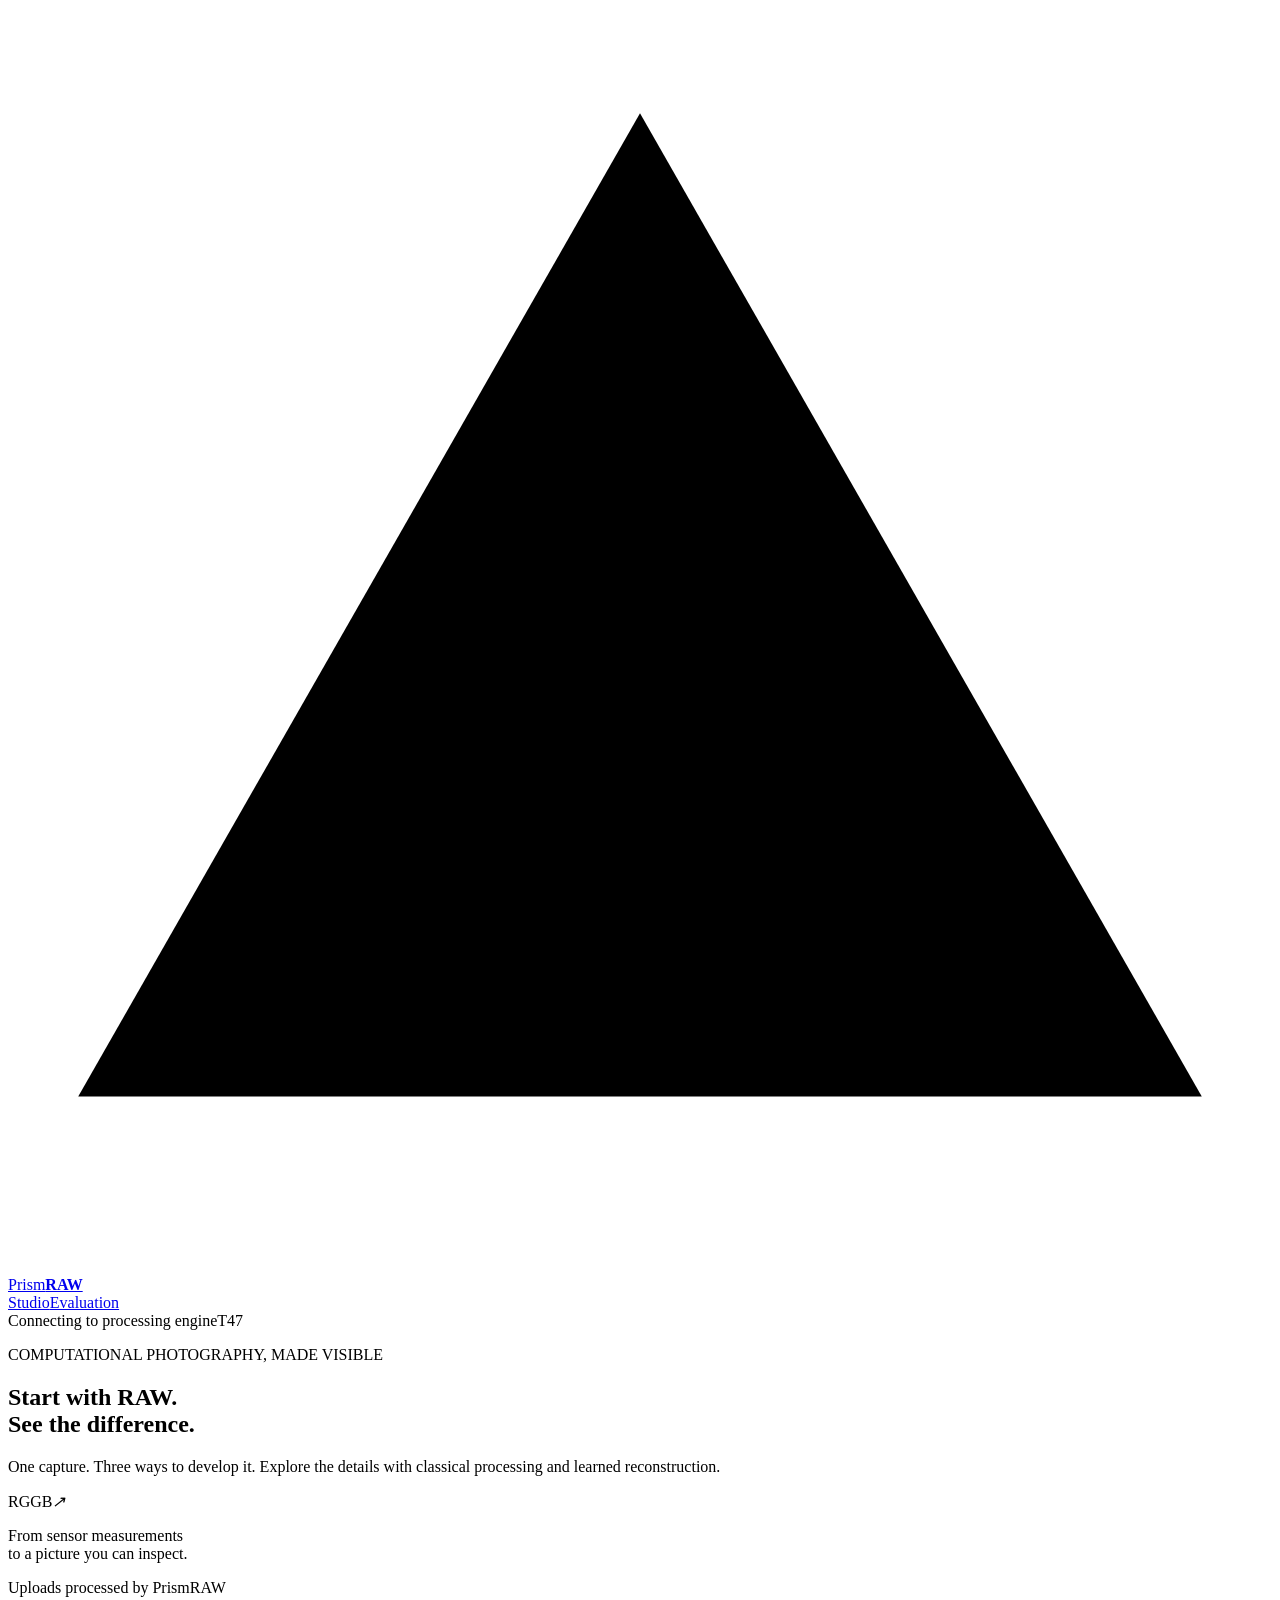
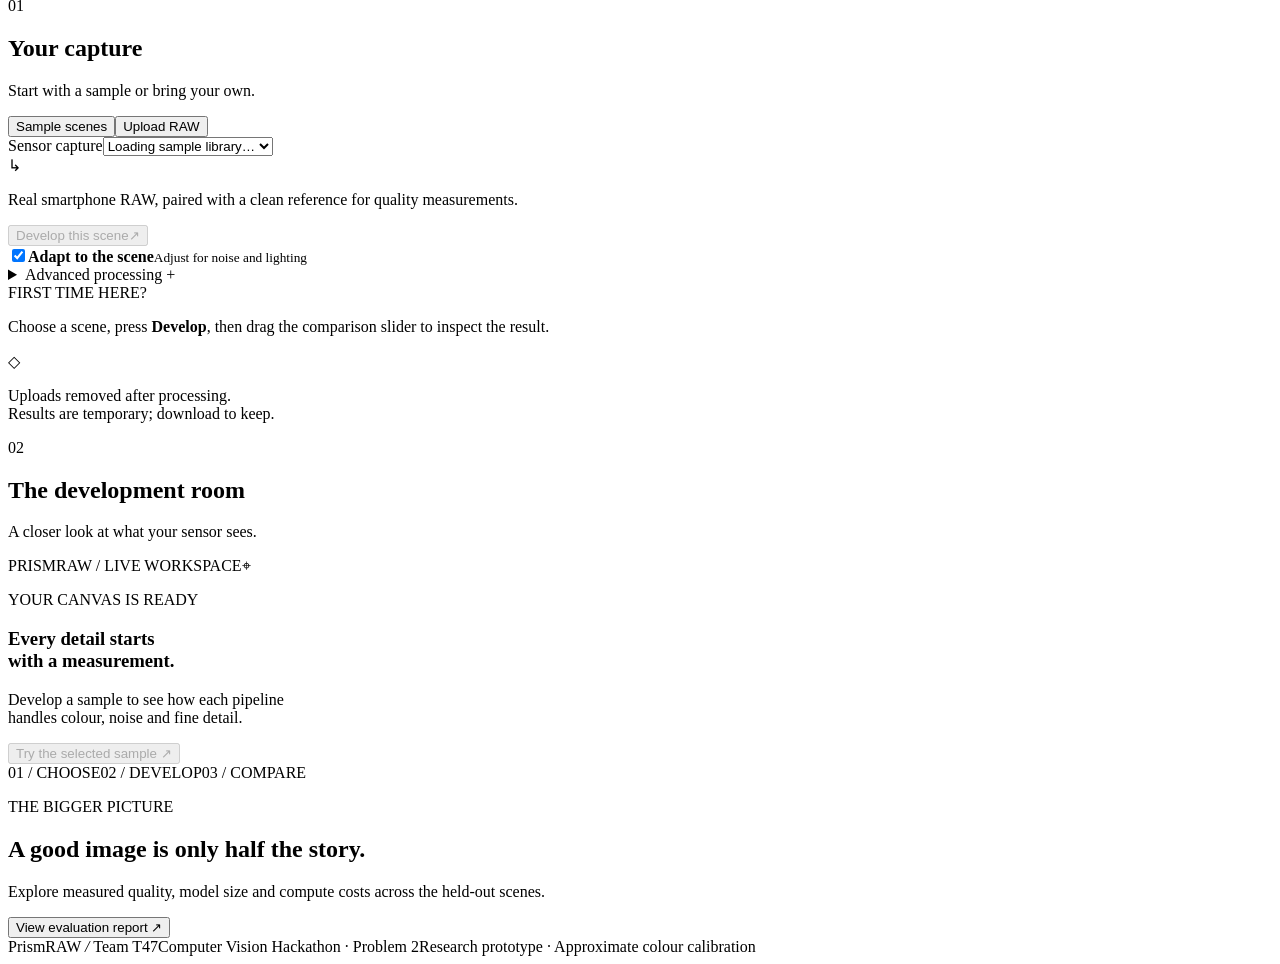
==== frontend/index.html @ 0cbe2fcd "Separate frontend and backend for Vercel and Render deployments" ====
<!doctype html>
<html lang="en">
<head>
  <meta charset="utf-8"><meta name="viewport" content="width=device-width,initial-scale=1">
  <meta name="theme-color" content="#15251f"><title>PrismRAW · Camera studio</title>
  <link rel="stylesheet" href="/static/style.css?v=2">
</head>
<body>
<header class="topbar">
  <a class="brand" href="/" aria-label="PrismRAW home"><svg viewBox="0 0 36 36" aria-hidden="true"><path d="M18 3 34 31H2Z"/><path d="m18 3 6 28M2 31l19-14"/></svg><span>Prism<b>RAW</b></span></a>
  <nav aria-label="Studio navigation"><a class="nav-active" href="#studio">Studio</a><a href="#benchmark">Evaluation</a></nav>
  <div class="connection"><span class="status-dot"></span><span id="connection">Connecting to processing engine</span><span class="team-tag">T47</span></div>
</header>
<main>
  <section class="intro">
    <div><p class="eyebrow"><span></span> COMPUTATIONAL PHOTOGRAPHY, MADE VISIBLE</p><h1>Start with RAW.<br><span>See the difference.</span></h1><p class="lede">One capture. Three ways to develop it. Explore the details with classical processing and learned reconstruction.</p></div>
    <div class="intro-aside"><div class="intro-icons"><span>R</span><span>G</span><span>G</span><span>B</span><i>↗</i></div><p>From sensor measurements<br>to a picture you can inspect.</p><span class="privacy"><span class="status-dot"></span><span id="privacy-message">Uploads processed by PrismRAW</span></span></div>
  </section>

  <div id="studio" class="studio-layout">
    <aside class="input-panel panel">
      <div class="section-heading"><span class="step">01</span><div><h2>Your capture</h2><p>Start with a sample or bring your own.</p></div></div>
      <div class="tabs" role="tablist" aria-label="Input source"><button id="sample-tab" role="tab" aria-selected="true" aria-controls="sample-pane">Sample scenes</button><button id="upload-tab" role="tab" aria-selected="false" aria-controls="upload-pane" tabindex="-1">Upload RAW</button></div>
      <section id="sample-pane" role="tabpanel" aria-labelledby="sample-tab">
        <div id="sample-cards" class="sample-cards" role="group" aria-label="Choose a sample scene"></div>
        <label class="sr-only" for="scene">Sensor capture</label><select id="scene" class="sr-only"><option>Loading sample library…</option></select>
        <div class="sample-context"><span>↳</span><p>Real smartphone RAW, paired with a clean reference for quality measurements.</p></div>
        <button class="primary" id="run-sample" disabled><span>Develop this scene</span><span aria-hidden="true">↗</span></button>
      </section>
      <form id="upload-pane" role="tabpanel" aria-labelledby="upload-tab" hidden>
        <label class="field-label" for="raw-file">RAW SENSOR FILE</label>
        <div class="filebox" id="drop-zone"><span class="upload-icon" aria-hidden="true">↥</span><strong>Drop your RAW file here</strong><span>or choose a file from your computer</span><input id="raw-file" name="raw" type="file" accept=".dng,.npy,.npz,.mat" required><small>DNG · NPY · NPZ · MAT / up to 64 MB</small></div>
        <p id="file-status" class="file-status" role="status" hidden></p>
        <div id="metadata-field"><label class="field-label" for="metadata-file">CAMERA METADATA <span>Required for NPY, NPZ and MAT</span></label><input id="metadata-file" name="metadata" type="file" accept=".json"></div>
        <p id="dng-note" class="hint" hidden>Camera metadata will be read from your DNG. No separate JSON is needed.</p>
        <details class="advanced"><summary>Reference & array options <span>+</span></summary><label class="field-label" for="reference-file">MATCHING REFERENCE <span>Optional · enables quality scores</span></label><input id="reference-file" name="reference" type="file" accept=".npy,.npz,.mat,.png,.jpg,.jpeg"><label class="field-label" for="array-key">MAT / NPZ VARIABLE</label><input id="array-key" name="key" value="data" maxlength="100"><p class="hint">References must already be aligned. Array metadata describes the Bayer pattern, normalization, white balance and colour matrix.</p></details>
        <button class="primary" type="submit"><span>Develop my RAW</span><span aria-hidden="true">↗</span></button>
      </form>
      <div class="input-settings"><label class="toggle"><input id="adaptive" type="checkbox" checked><span class="switch" aria-hidden="true"></span><span><strong>Adapt to the scene</strong><small>Adjust for noise and lighting</small></span></label><details class="advanced"><summary>Advanced processing <span>+</span></summary><label class="toggle"><input id="fp16" type="checkbox"><span class="switch" aria-hidden="true"></span><span><strong>Include FP16 comparison</strong><small>Smaller model, slower on this CPU</small></span></label><p class="hint" id="crop-note">We process a bounded central crop, preserving sensor orientation and Bayer phase.</p></details></div>
      <div class="getting-started"><span class="mini-label">FIRST TIME HERE?</span><p>Choose a scene, press <b>Develop</b>, then drag the comparison slider to inspect the result.</p></div>
      <div class="input-footnote"><span class="lock-icon" aria-hidden="true">◇</span><p>Uploads removed after processing.<br>Results are temporary; download to keep.</p></div>
    </aside>

    <section class="workspace" aria-labelledby="workspace-title">
      <div class="workspace-head"><div class="section-heading"><span class="step">02</span><div><h2 id="workspace-title">The development room</h2><p id="workspace-caption">A closer look at what your sensor sees.</p></div></div><a id="download" class="secondary" hidden>Download results <span aria-hidden="true">↓</span></a></div>
      <div id="error" role="alert" hidden><span id="error-message"></span><button id="dismiss-error" aria-label="Dismiss error">×</button></div>
      <div id="busy" role="status" hidden><span class="spinner"></span><div><strong>Developing your capture</strong><small>Running the selected pipelines and available reference metrics.</small></div><span id="elapsed">0 s</span></div>
      <div id="empty" class="empty-studio"><div class="canvas-grid"></div><div class="empty-topline"><span>PRISMRAW / LIVE WORKSPACE</span><span class="canvas-corners">⌖</span></div><div class="empty-center"><div class="sensor-mark" aria-hidden="true"><i></i><i></i><i></i><i></i></div><p class="mini-label">YOUR CANVAS IS READY</p><h3>Every detail starts<br>with a measurement.</h3><p>Develop a sample to see how each pipeline<br>handles colour, noise and fine detail.</p><button class="text-button" id="quick-start" disabled>Try the selected sample <span>↗</span></button></div><div class="empty-bottom"><span>01 / CHOOSE</span><i></i><span>02 / DEVELOP</span><i></i><span>03 / COMPARE</span></div></div>

      <div id="results" hidden>
        <div class="viewer-shell"><div class="viewer-top"><div id="viewer-tabs" class="viewer-tabs" role="group" aria-label="Active image"></div><button id="zoom-current" class="icon-button" aria-label="Enlarge selected image" title="Enlarge selected image">⤢</button></div>
          <div id="compare-stage" class="compare-stage"><img id="viewer-after" alt="Selected pipeline result" draggable="false"><div id="before-overlay"><img id="viewer-before" alt="Comparison baseline" draggable="false"></div><div id="split-line" aria-hidden="true"><span>↔</span></div><div class="canvas-label label-left" id="left-label"></div><div class="canvas-label label-right" id="right-label"></div><div class="viewer-grain" aria-hidden="true"></div></div>
          <div class="viewer-bottom"><div class="view-modes" role="group" aria-label="Viewer mode"><button id="mode-compare" aria-pressed="true">Compare</button><button id="mode-single" aria-pressed="false">Single view</button></div><label class="sr-only" for="compare-range">Comparison split</label><input id="compare-range" type="range" min="0" max="100" value="50" aria-label="Comparison split"><span id="viewer-help">Drag to compare</span></div>
        </div>
        <div class="result-meta"><span id="dimensions"></span><span id="duration"></span></div>
        <div id="output-grid" class="output-grid" role="group" aria-label="Select a reconstruction"></div>
        <div class="quick-metrics"><div><span>RECONSTRUCTION FIDELITY</span><strong id="quick-psnr">—</strong><small>PSNR · higher is closer to reference</small></div><div><span>COLOUR DIFFERENCE</span><strong id="quick-color">—</strong><small>Delta E 00 · lower is closer</small></div><div><span>PROCESSING TIME</span><strong id="quick-time">—</strong><small id="compute-note">Selected pipeline · CPU</small></div></div>
        <details class="measurement-panel panel"><summary><span>All pipeline measurements</span><span class="detail-right">Compare the numbers <b>+</b></span></summary><p id="reference-kind" class="hint"></p><div class="table-scroll"><table><thead><tr><th>Pipeline</th><th title="Reconstruction fidelity; higher is better">PSNR ↑</th><th title="Structural similarity; higher is better">SSIM ↑</th><th title="Colour error; lower is better">ΔE00 ↓</th><th title="Perceptual distance; lower is better">LPIPS ↓</th><th>Time</th></tr></thead><tbody id="metrics"></tbody></table></div><p class="hint">CPU timings are single runs, excluding model loading and file I/O. Reference scores apply to the supplied rendering, not universal camera accuracy.</p></details>
        <details class="stages panel"><summary><span>Inside the pipeline</span><span class="detail-right">See the intermediate stages <b>+</b></span></summary><div id="stage-grid" class="stage-grid"></div><div id="settings" class="settings"></div></details>
      </div>
    </section>
  </div>

  <section id="benchmark" class="benchmark panel"><div class="benchmark-intro"><p class="eyebrow">THE BIGGER PICTURE</p><h2>A good image is only half the story.</h2><p>Explore measured quality, model size and compute costs across the held-out scenes.</p></div><button class="secondary" id="show-evaluation" aria-expanded="false">View evaluation report <span>↗</span></button><div id="evaluation" hidden></div></section>
  <footer><span class="footer-brand">PrismRAW <i>/</i> Team T47</span><span>Computer Vision Hackathon · Problem 2</span><span>Research prototype · Approximate colour calibration</span></footer>
</main>
<dialog id="lightbox"><div class="lightbox-bar"><p id="large-caption"></p><button id="close-lightbox" aria-label="Close image preview">×</button></div><img id="large-image" alt="Enlarged reconstruction"></dialog>
<script src="/static/config.js"></script>
<script src="/static/app.js?v=3"></script>
</body></html>
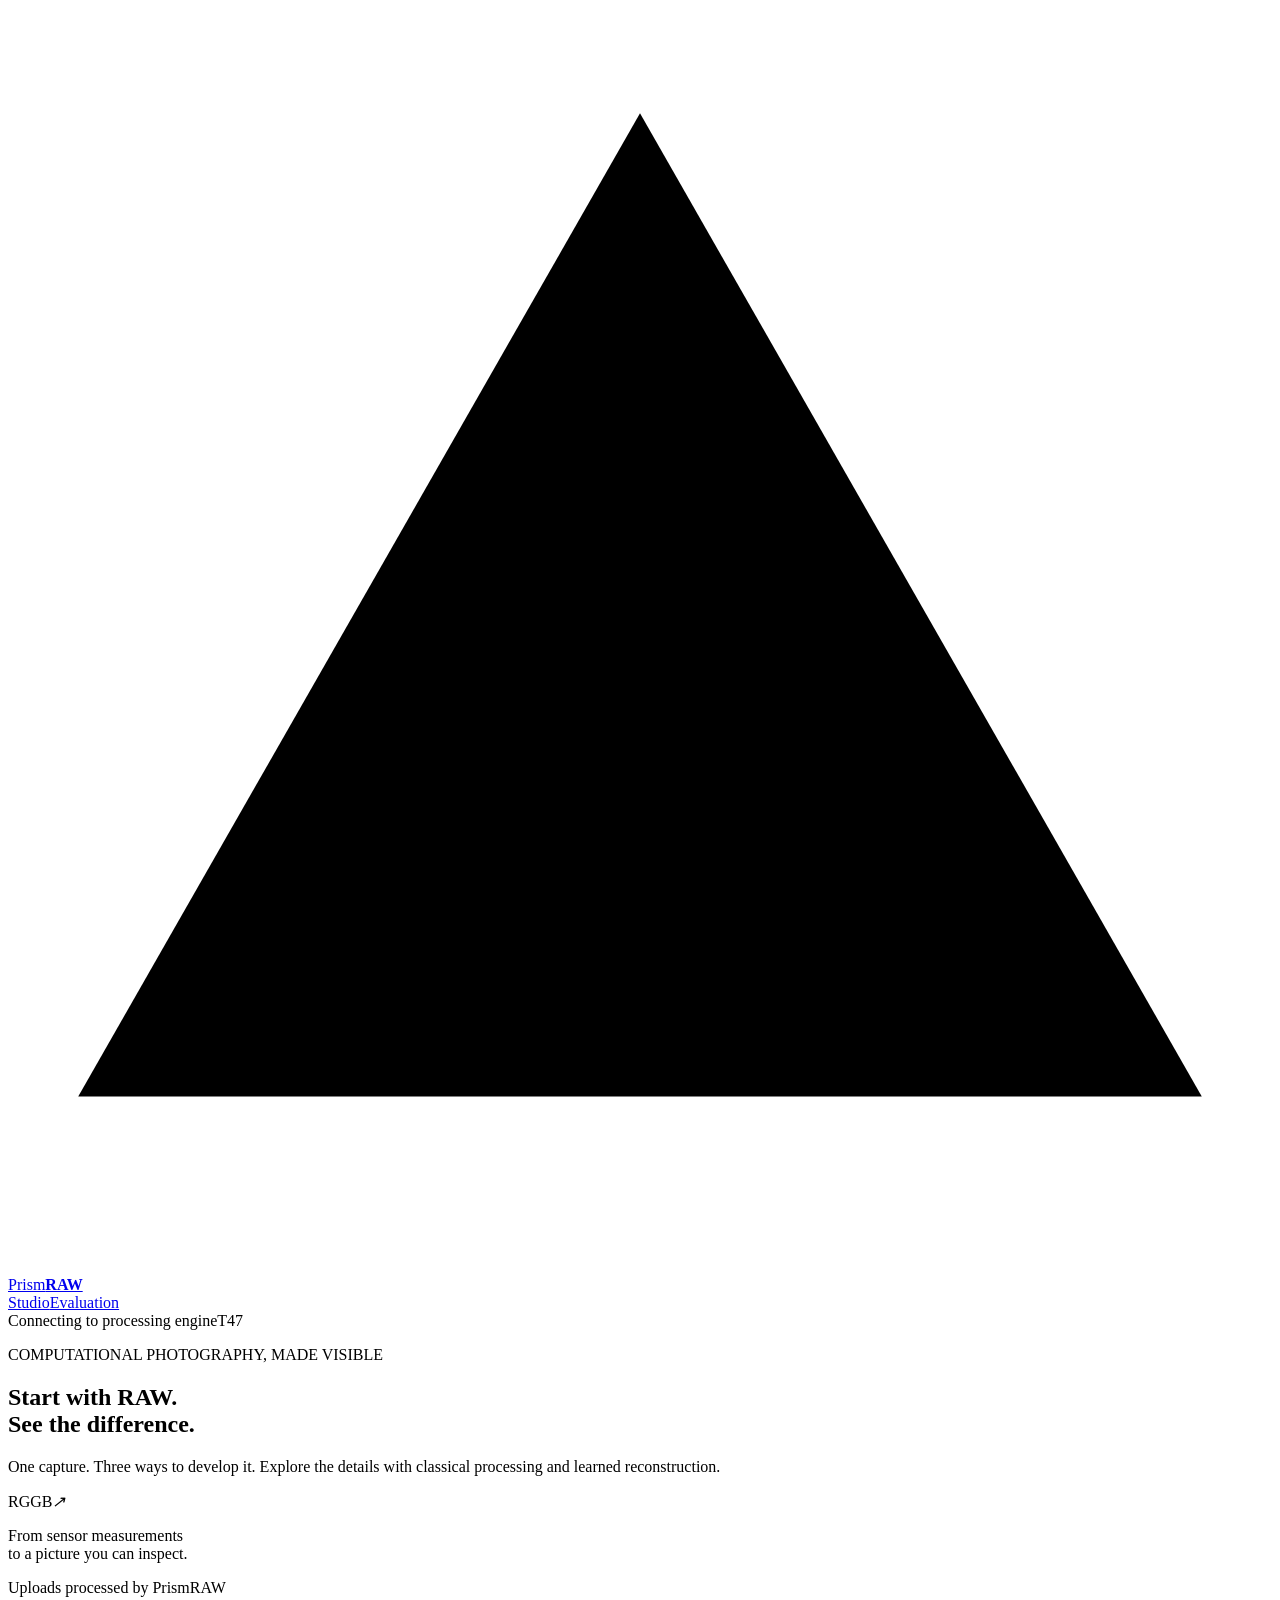
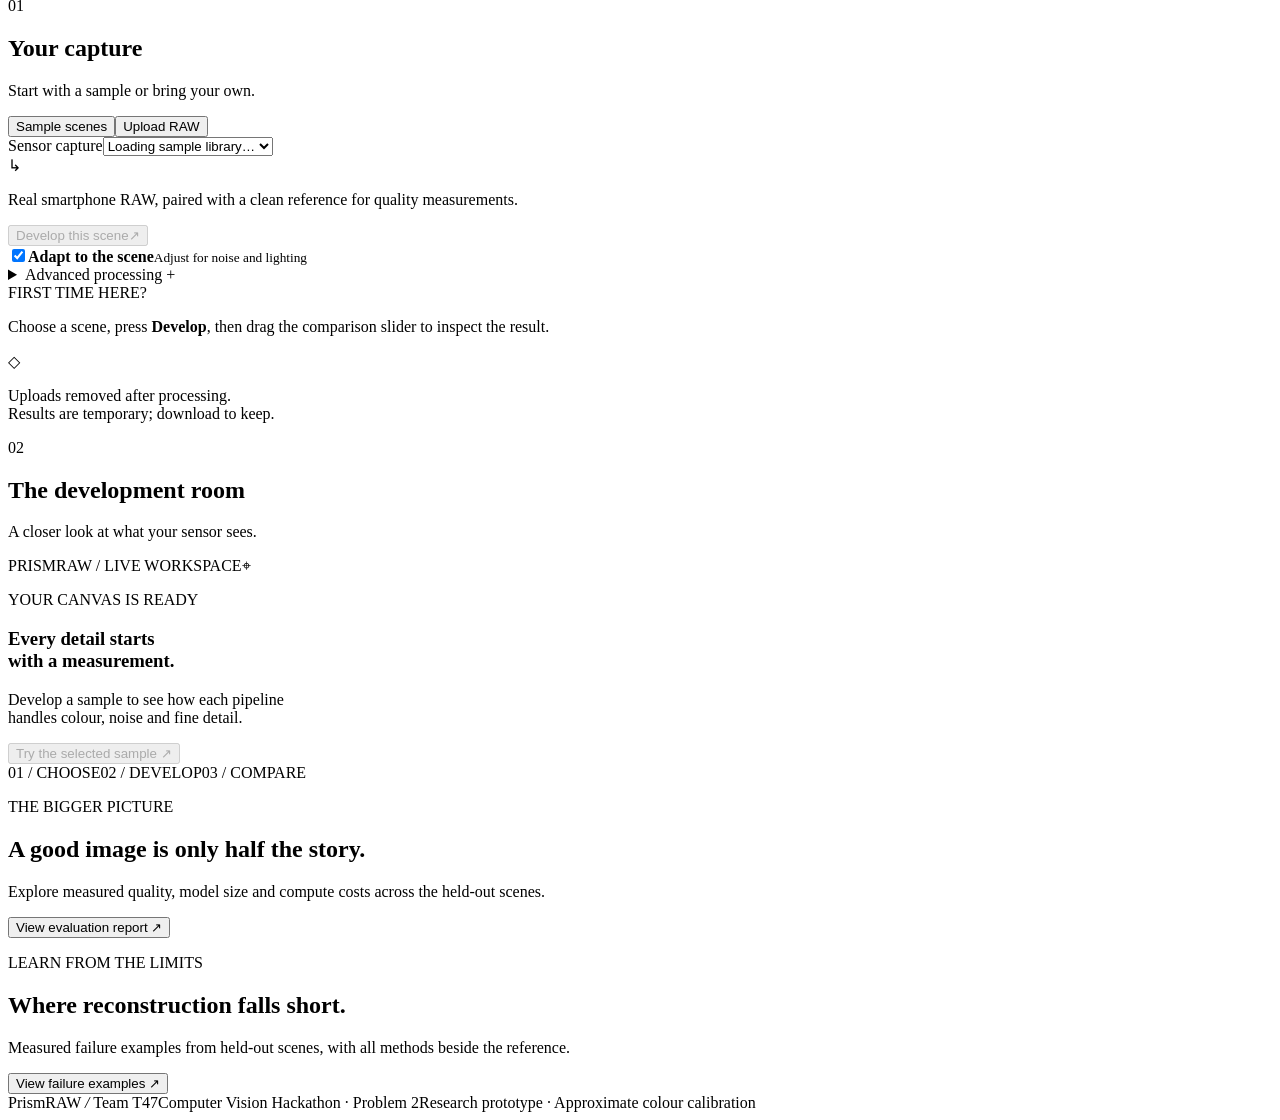
==== commit b8b7bbfa: "Improve studio readiness, comparison highlights and measured failure analysis" ====
--- a/frontend/index.html
+++ b/frontend/index.html
@@ -3,13 +3,13 @@
 <head>
   <meta charset="utf-8"><meta name="viewport" content="width=device-width,initial-scale=1">
   <meta name="theme-color" content="#15251f"><title>PrismRAW · Camera studio</title>
-  <link rel="stylesheet" href="/static/style.css?v=2">
+  <link rel="stylesheet" href="/static/style.css?v=3">
 </head>
 <body>
 <header class="topbar">
   <a class="brand" href="/" aria-label="PrismRAW home"><svg viewBox="0 0 36 36" aria-hidden="true"><path d="M18 3 34 31H2Z"/><path d="m18 3 6 28M2 31l19-14"/></svg><span>Prism<b>RAW</b></span></a>
   <nav aria-label="Studio navigation"><a class="nav-active" href="#studio">Studio</a><a href="#benchmark">Evaluation</a></nav>
-  <div class="connection"><span class="status-dot"></span><span id="connection">Connecting to processing engine</span><span class="team-tag">T47</span></div>
+  <div class="connection"><span class="status-dot"></span><span id="connection">Connecting to processing engine</span><button id="retry-connection" class="secondary" hidden>Retry connection</button><span class="team-tag">T47</span></div>
 </header>
 <main>
   <section class="intro">
@@ -54,7 +54,10 @@
         </div>
         <div class="result-meta"><span id="dimensions"></span><span id="duration"></span></div>
         <div id="output-grid" class="output-grid" role="group" aria-label="Select a reconstruction"></div>
-        <div class="quick-metrics"><div><span>RECONSTRUCTION FIDELITY</span><strong id="quick-psnr">—</strong><small>PSNR · higher is closer to reference</small></div><div><span>COLOUR DIFFERENCE</span><strong id="quick-color">—</strong><small>Delta E 00 · lower is closer</small></div><div><span>PROCESSING TIME</span><strong id="quick-time">—</strong><small id="compute-note">Selected pipeline · CPU</small></div></div>
+        <div id="comparison-summary" class="comparison-summary" aria-label="Comparison highlights"></div>
+        <p class="hint">Each highlight measures a different trade-off. Timings are single runs, not benchmark rankings.</p>
+        <p id="metric-context" class="hint" aria-live="polite"></p>
+        <div class="quick-metrics"><div><span>RECONSTRUCTION FIDELITY</span><strong id="quick-psnr">—</strong><small>PSNR · higher is closer to reference</small></div><div><span>COLOUR DIFFERENCE</span><strong id="quick-color">—</strong><small>Delta E 00 · lower is closer</small></div><div><span>PROCESSING TIME</span><strong id="quick-time">—</strong><small id="compute-note">Measured pipeline · CPU</small></div></div>
         <details class="measurement-panel panel"><summary><span>All pipeline measurements</span><span class="detail-right">Compare the numbers <b>+</b></span></summary><p id="reference-kind" class="hint"></p><div class="table-scroll"><table><thead><tr><th>Pipeline</th><th title="Reconstruction fidelity; higher is better">PSNR ↑</th><th title="Structural similarity; higher is better">SSIM ↑</th><th title="Colour error; lower is better">ΔE00 ↓</th><th title="Perceptual distance; lower is better">LPIPS ↓</th><th>Time</th></tr></thead><tbody id="metrics"></tbody></table></div><p class="hint">CPU timings are single runs, excluding model loading and file I/O. Reference scores apply to the supplied rendering, not universal camera accuracy.</p></details>
         <details class="stages panel"><summary><span>Inside the pipeline</span><span class="detail-right">See the intermediate stages <b>+</b></span></summary><div id="stage-grid" class="stage-grid"></div><div id="settings" class="settings"></div></details>
       </div>
@@ -62,9 +65,11 @@
   </div>
 
   <section id="benchmark" class="benchmark panel"><div class="benchmark-intro"><p class="eyebrow">THE BIGGER PICTURE</p><h2>A good image is only half the story.</h2><p>Explore measured quality, model size and compute costs across the held-out scenes.</p></div><button class="secondary" id="show-evaluation" aria-expanded="false">View evaluation report <span>↗</span></button><div id="evaluation" hidden></div></section>
+  <section class="benchmark panel"><div class="benchmark-intro"><p class="eyebrow">LEARN FROM THE LIMITS</p><h2>Where reconstruction falls short.</h2><p>Measured failure examples from held-out scenes, with all methods beside the reference.</p></div><button class="secondary" id="show-failures" aria-expanded="false">View failure examples ↗</button><div id="failures" hidden></div></section>
   <footer><span class="footer-brand">PrismRAW <i>/</i> Team T47</span><span>Computer Vision Hackathon · Problem 2</span><span>Research prototype · Approximate colour calibration</span></footer>
 </main>
 <dialog id="lightbox"><div class="lightbox-bar"><p id="large-caption"></p><button id="close-lightbox" aria-label="Close image preview">×</button></div><img id="large-image" alt="Enlarged reconstruction"></dialog>
 <script src="/static/config.js"></script>
-<script src="/static/app.js?v=3"></script>
+<script src="/static/comparison.js"></script>
+<script src="/static/app.js?v=5"></script>
 </body></html>
